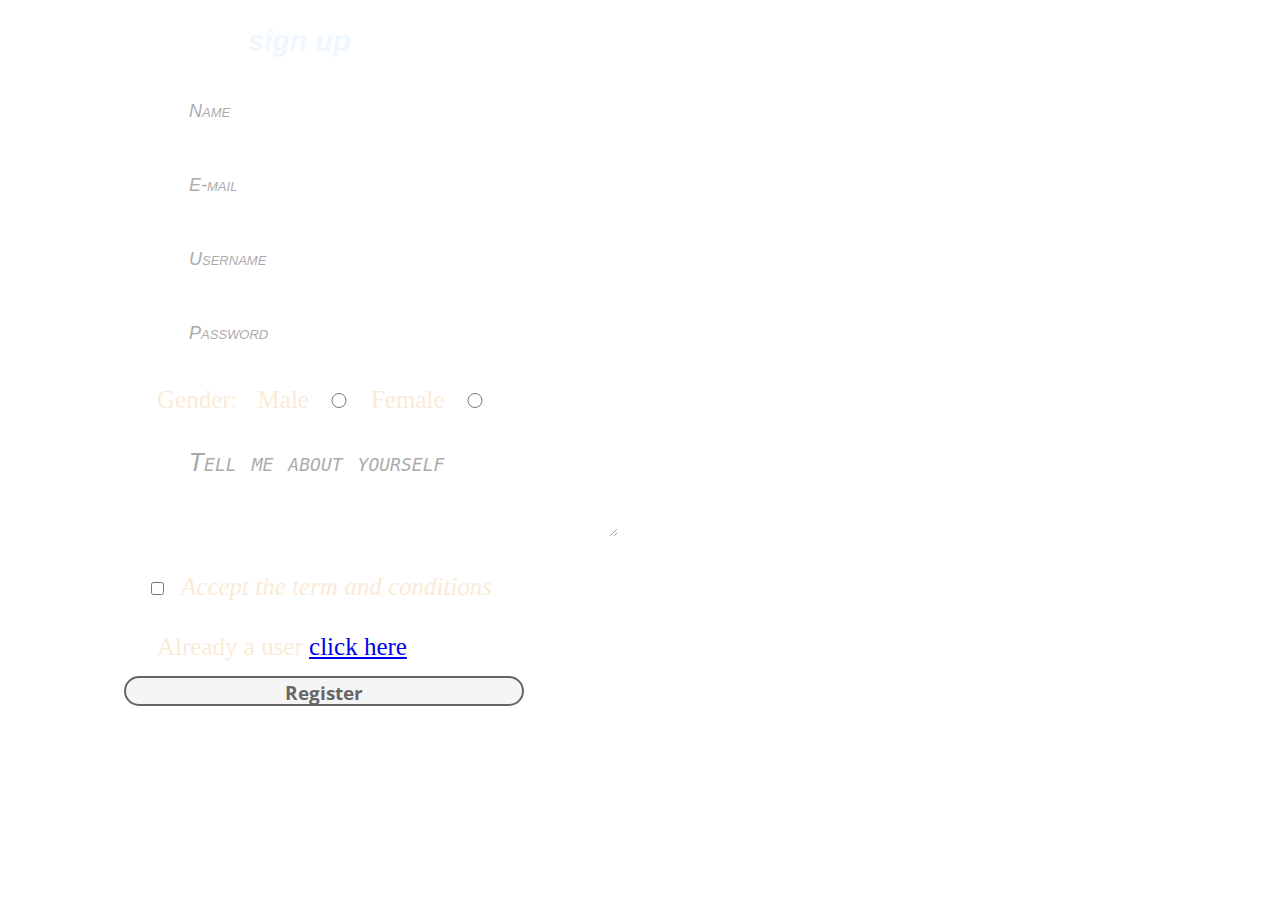
==== regiter.html @ 28551ada "WEB ASSIGNMENT 2 IS ADDED" ====
<!DOCTYPE html>
<html lang="en">
<head>
    <meta charset="UTF-8">
    <meta http-equiv="X-UA-Compatible" content="IE=edge">
    <meta name="viewport" content="width=device-width, initial-scale=1.0">
    <title>Form</title>
    <link rel="preconnect" href="https://fonts.googleapis.com">
<link rel="preconnect" href="https://fonts.gstatic.com" crossorigin>
<link href="https://fonts.googleapis.com/css2?family=Open+Sans+Condensed:wght@300&display=swap" rel="stylesheet">
    <link rel="stylesheet" href="register.css">

</head>
<body >
<form id="form-register" action="backend.js">

<div class="div-h2">
    <h2>sign up</h2>
</div >

<div  class="div-input">
    <input class="input opacity" type="text" placeholder="Name" required>
</div  >

<div class="div-input">
    <input  class="input opacity" type="text" placeholder="E-mail" pattern=".+@.+\..+" required title="your email should be in anything@anything.anything format">
</div>

<div class="div-input">
  <input  class="input opacity" type="text" placeholder="Username" pattern=".+@.+\..+" required title="your username should be  your email in anything@anything.anything format">
</div>

<div  class="div-input">
    <input  class="input opacity" type="password" placeholder="Password" maxlength="10" required title="8-didit password required">
</div  class="div-b">

<div class="div-input">
    <span >Gender:</span><span>Male</span><input class="rad" name="rad" type="radio">
    <span>Female</span><input class="rad" name="rad" type="radio">
</div>

<div class="div-input">
    <textarea class="opacity" name="area" form="form1" cols="30" rows="3" placeholder="Tell me about yourself"></textarea>
</div>
<div class="div-input">
    <input type="checkbox" name="" id="">
    <span><em >Accept the term and conditions</em></span>

</div>
<div class="div-input" >
     <Span>Already a user <a href="login.html" title="login page is not in assignment"   target="_blank">click here</a> </Span></div>

<div class="div-button">
 <button type="submit" class="opacity" form="form-register" >Register</button>
</div>
</form>
</body>
</html>
---- register.css ----
/* For giving background image */
body{
  background-image: url("blob image/login.jpg");
  background-size: cover;
  
}

span{
  color: antiquewhite;
  font-size: 25px;
  margin: 10px;
}

.div-input{
  margin-top: 32px;
  margin-left: 11%;
}
.div-h2{
  margin-top: 25px;
  margin-left: 19%;
  font-family: 'Lucida Sans', 'Lucida Sans Regular', 'Lucida Grande', 'Lucida Sans Unicode', Geneva, Verdana, sans-serif;
  font-size: larger;
  font-style: italic;
  font: weight 100px;
  color: aliceblue;
}
.input{
  width: 420px;
  height: 40px;
  border-radius: 10px;
  border: none;
  
  font-size: large;
  font-variant: small-caps;
  font-style: italic;
  text-indent: 40px;
  font-stretch:wider;
  text-shadow: #9231fd;
  
}


.rad{
  size: 200px;
  width: 30px;
  height: 15px;
}


textarea{
  border-radius: 10px;
  border: none;
  
  font-size: 25px;
  font-variant: small-caps;
  font-style: italic;
  text-indent: 40px;
  font-stretch:wider;
  text-shadow: #9231fd;

}


button{
  width: 400px;
  margin: 15px;
  height: 30px;
  border: 2px solid ;
  border-radius: 35px;
  font-size: larger;
  font-weight: bolder;
  font-family: 'Open Sans Condensed', sans-serif;
  
  text-align: center;
  padding-bottom: 10px;
}


.opacity{
  opacity: 0.6;

}


.div-button{
  margin-left: 8%;
}
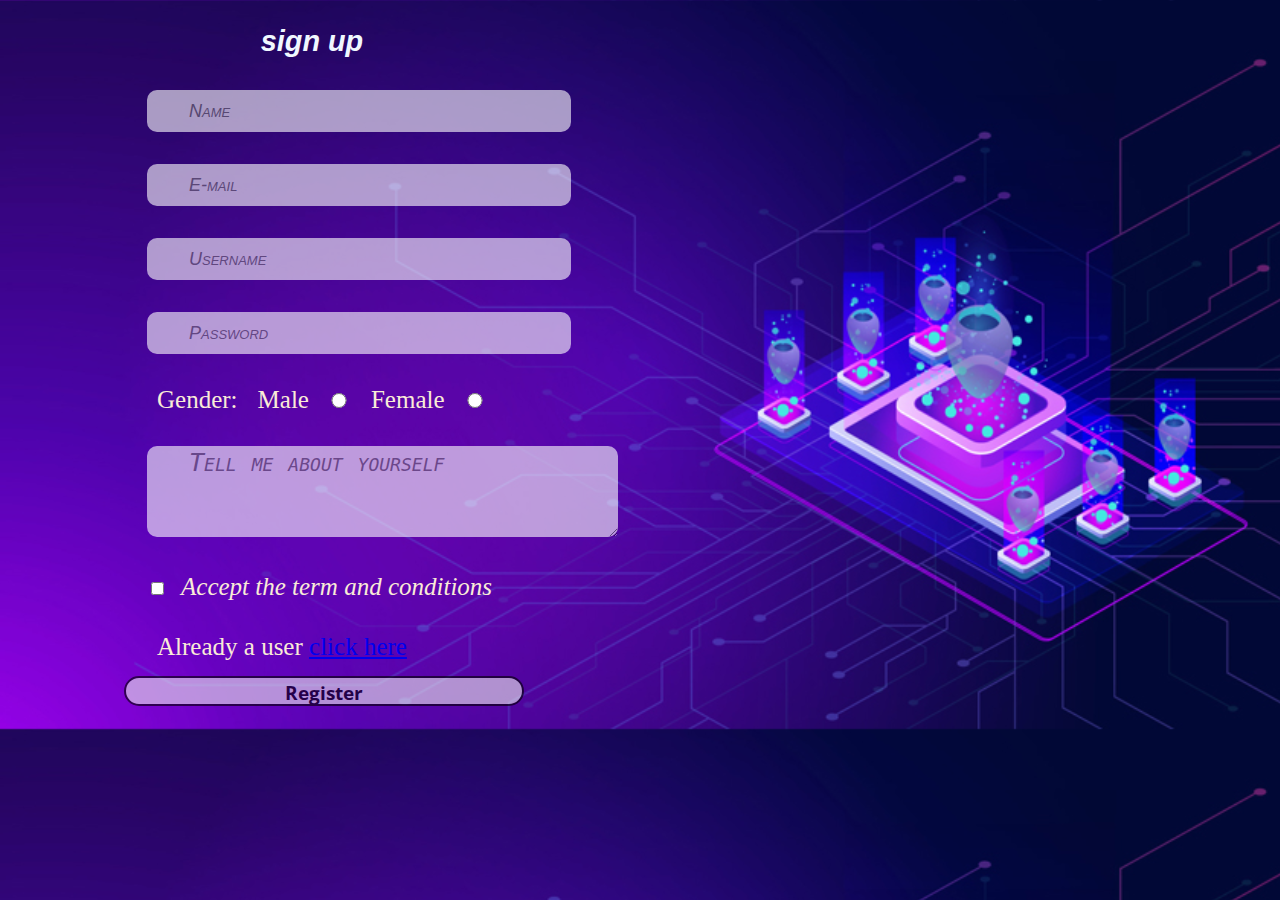
==== commit 6e573c34: "CODE REVIEW DONE" ====
--- a/regiter.html
+++ b/regiter.html
@@ -4,16 +4,28 @@
     <meta charset="UTF-8">
     <meta http-equiv="X-UA-Compatible" content="IE=edge">
     <meta name="viewport" content="width=device-width, initial-scale=1.0">
-    <title>Form</title>
+    <title>Rgistration form</title>
+
+<!-- 
+To give fonts i have link some google fonts link these are the google font links -->
+
     <link rel="preconnect" href="https://fonts.googleapis.com">
 <link rel="preconnect" href="https://fonts.gstatic.com" crossorigin>
 <link href="https://fonts.googleapis.com/css2?family=Open+Sans+Condensed:wght@300&display=swap" rel="stylesheet">
-    <link rel="stylesheet" href="register.css">
+  
+
+<link rel="stylesheet" href="register.css">
+
 
 </head>
 <body >
+
+    <!-- From here my form starst and i have give each input in a div for 
+    easy arranging of input elements  -->
+
 <form id="form-register" action="backend.js">
 
+   <!-- I have give div-h2 to this single h2 tag and div-input class to the all input tags because the allignment and design h2 elemnt is way more diffrent than input tags   -->
 <div class="div-h2">
     <h2>sign up</h2>
 </div >
@@ -48,7 +60,7 @@
 
 </div>
 <div class="div-input" >
-     <Span>Already a user <a href="login.html" title="login page is not in assignment"   target="_blank">click here</a> </Span></div>
+     <Span>Already a user <a href="index.html" title="login page is not in assignment"   target="_blank">click here</a> </Span></div>
 
 <div class="div-button">
  <button type="submit" class="opacity" form="form-register" >Register</button>
--- a/register.css
+++ b/register.css
@@ -1,29 +1,35 @@
 /* For giving background image */
 body{
-  background-image: url("blob image/login.jpg");
+  background-image: url("login.jpg");
   background-size: cover;
   
 }
 
+/* Span is for giving style to Gender and Term condition elements  */
 span{
   color: antiquewhite;
   font-size: 25px;
   margin: 10px;
 }
 
+/* .div-input is to allign the input elements it doesn't give style to them */
 .div-input{
   margin-top: 32px;
   margin-left: 11%;
 }
+
+/* .div-h2 is for giving style and allignment to the sign up text  */
 .div-h2{
   margin-top: 25px;
-  margin-left: 19%;
+  margin-left: 20%;
   font-family: 'Lucida Sans', 'Lucida Sans Regular', 'Lucida Grande', 'Lucida Sans Unicode', Geneva, Verdana, sans-serif;
   font-size: larger;
   font-style: italic;
   font: weight 100px;
   color: aliceblue;
 }
+
+/* This is for styling input elements */
 .input{
   width: 420px;
   height: 40px;
@@ -39,14 +45,14 @@
   
 }
 
-
+/* This is used to increase the size of radio element */
 .rad{
   size: 200px;
   width: 30px;
   height: 15px;
 }
 
-
+/* For styling text area */
 textarea{
   border-radius: 10px;
   border: none;
@@ -60,7 +66,7 @@
 
 }
 
-
+/* For styling button */
 button{
   width: 400px;
   margin: 15px;
@@ -75,13 +81,13 @@
   padding-bottom: 10px;
 }
 
-
+/* This is for decreasing the opacity of button and input elements */
 .opacity{
   opacity: 0.6;
 
 }
 
-
+/* For giving extra margin to button */
 .div-button{
   margin-left: 8%;
 }
